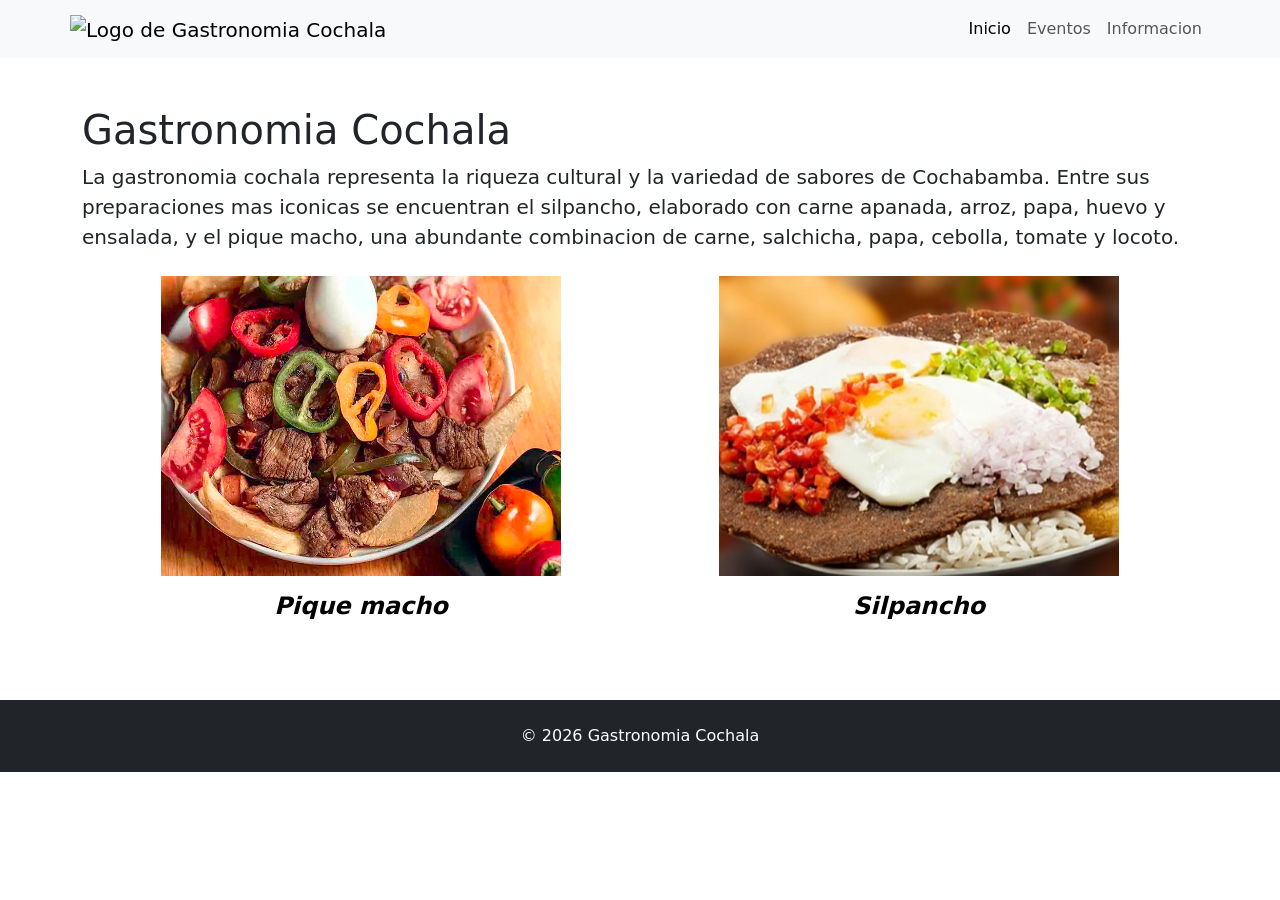
==== index.html @ 6222a1a5 "Add files via upload" ====
<!DOCTYPE html>
<html lang="es">
<head>
    <meta charset="UTF-8">
    <meta name="viewport" content="width=device-width, initial-scale=1.0">
    <title>Gastronomia Cochala</title>
    <link href="https://cdn.jsdelivr.net/npm/bootstrap@5.3.3/dist/css/bootstrap.min.css" rel="stylesheet">
</head>
<body>
    <header class="bg-light">
        <nav class="navbar navbar-expand-lg navbar-light container">
            <a class="navbar-brand" href="#">
                <img src="imagen/logo.png" alt="Logo de Gastronomia Cochala" width="80" class="img-fluid">
            </a>
            <button class="navbar-toggler" type="button" data-bs-toggle="collapse" data-bs-target="#menuPrincipal" aria-controls="menuPrincipal" aria-expanded="false" aria-label="Abrir menu">
                <span class="navbar-toggler-icon"></span>
            </button>
            <div class="collapse navbar-collapse" id="menuPrincipal">
                <div class="navbar-nav ms-auto">
                    <a class="nav-link active" aria-current="page" href="#inicio">Inicio</a>
                    <a class="nav-link" href="#eventos">Eventos</a>
                    <a class="nav-link" href="#informacion">Informacion</a>
                </div>
            </div>
        </nav>
    </header>

    <main id="inicio" class="container py-5">
        <h1>Gastronomia Cochala</h1>
        <p id="informacion" class="lead">La gastronomia cochala representa la riqueza cultural y la variedad de sabores de Cochabamba. Entre sus preparaciones mas iconicas se encuentran el silpancho, elaborado con carne apanada, arroz, papa, huevo y ensalada, y el pique macho, una abundante combinacion de carne, salchicha, papa, cebolla, tomate y locoto.</p>

        <table class="table table-borderless">
            <tr>
                <td class="text-center">
                    <img src="imagen/Pique%20macho%20cochabambino.webp" alt="Pique macho cochabambino" width="400" height="300">
                    <h2 class="h4 fw-semibold fst-italic mt-3">Pique macho</h2>
                </td>
                <td class="text-center">
                    <img src="imagen/silpancho-cochabambino-con-salchichas_web.jpg.webp" alt="Silpancho cochabambino con salchichas" width="400" height="300">
                    <h2 class="h4 fw-semibold fst-italic mt-3">Silpancho</h2>
                </td>
            </tr>
        </table>
    </main>

    <footer id="eventos" class="bg-dark text-white text-center py-4">
        <p class="mb-0">&copy; 2026 Gastronomia Cochala</p>
    </footer>

    <script src="https://cdn.jsdelivr.net/npm/bootstrap@5.3.3/dist/js/bootstrap.bundle.min.js"></script>
</body>
</html>
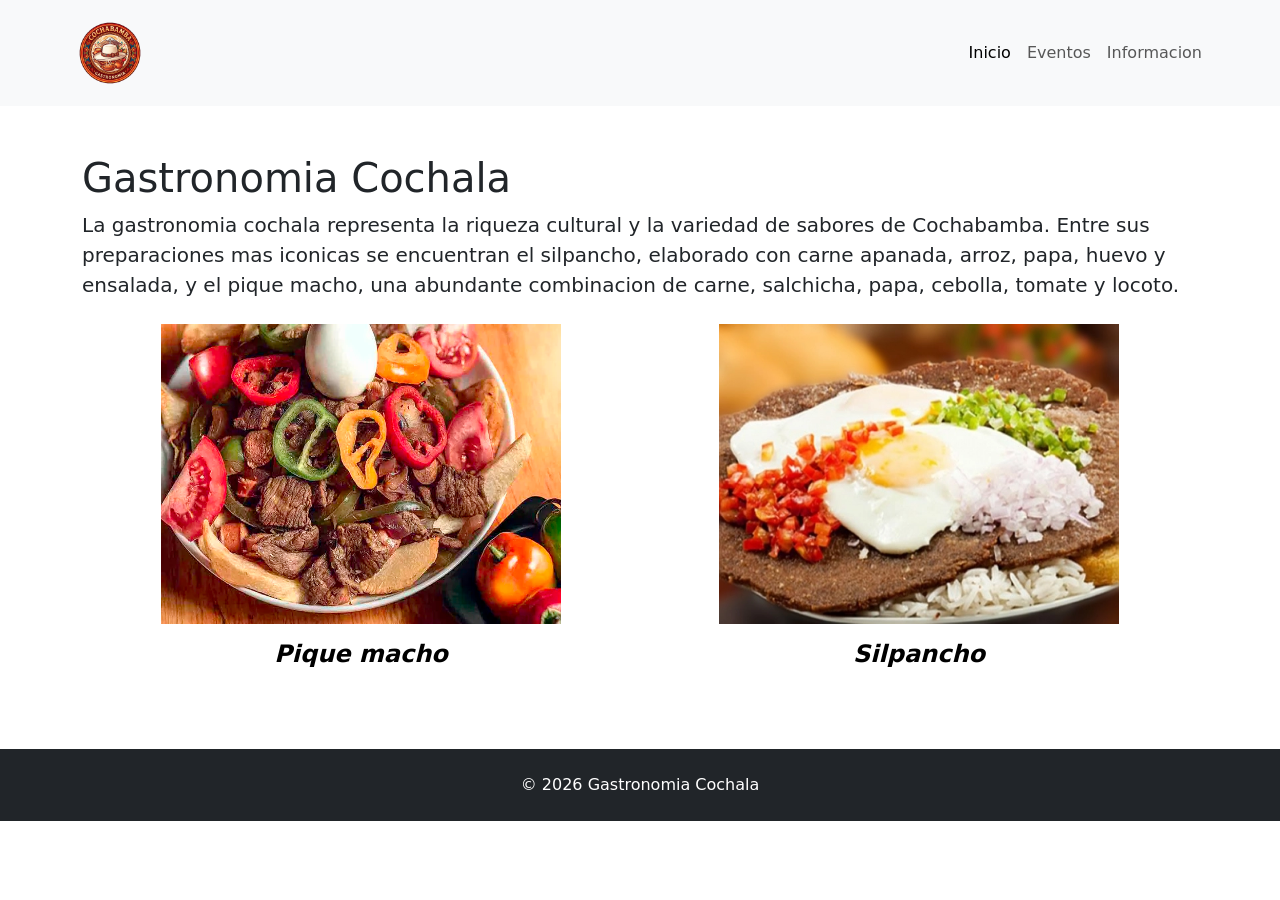
==== commit 2a472d0b: "Fix HTML formatting and update logo image source" ====
--- a/index.html
+++ b/index.html
@@ -10,7 +10,7 @@
     <header class="bg-light">
         <nav class="navbar navbar-expand-lg navbar-light container">
             <a class="navbar-brand" href="#">
-                <img src="imagen/logo.png" alt="Logo de Gastronomia Cochala" width="80" class="img-fluid">
+                <img src="imagen/logo.PNG" alt="Logo de Gastronomia Cochala" width="80" class="img-fluid">
             </a>
             <button class="navbar-toggler" type="button" data-bs-toggle="collapse" data-bs-target="#menuPrincipal" aria-controls="menuPrincipal" aria-expanded="false" aria-label="Abrir menu">
                 <span class="navbar-toggler-icon"></span>
@@ -49,4 +49,4 @@
 
     <script src="https://cdn.jsdelivr.net/npm/bootstrap@5.3.3/dist/js/bootstrap.bundle.min.js"></script>
 </body>
-</html>+</html>
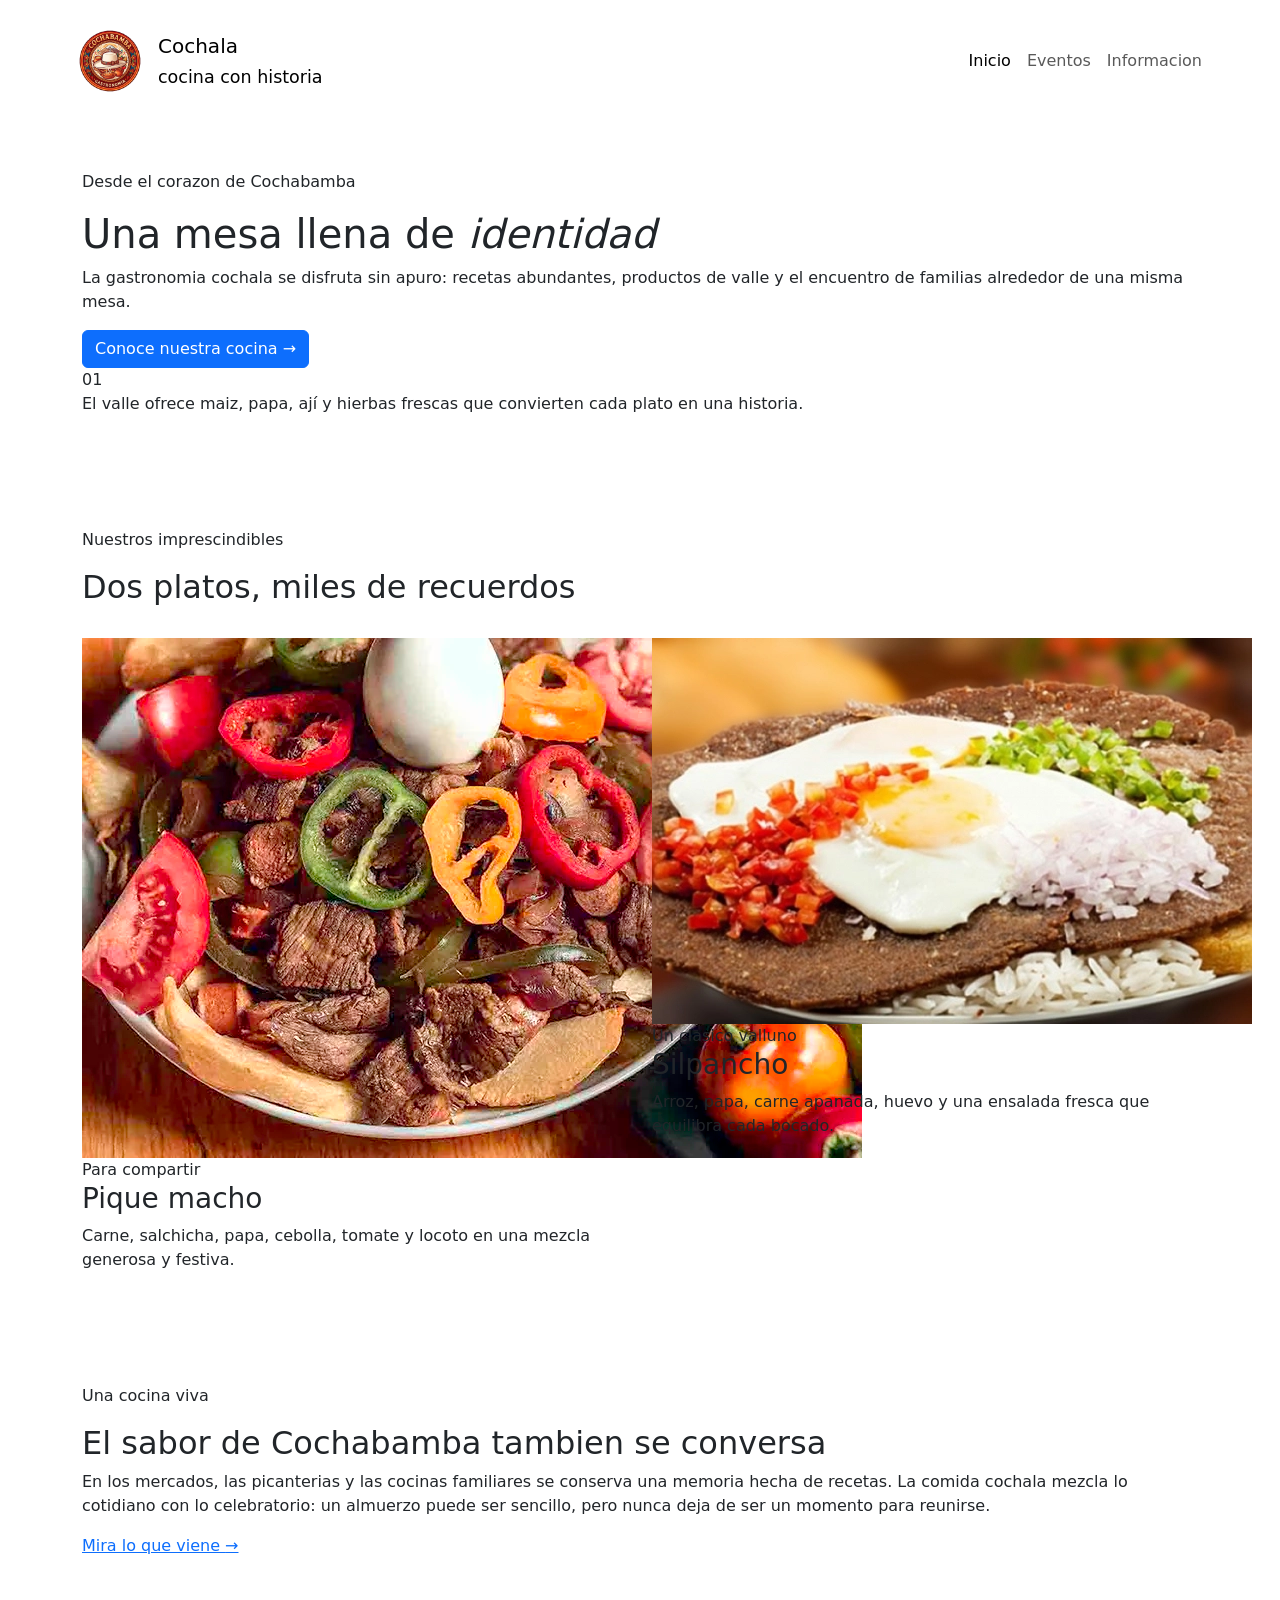
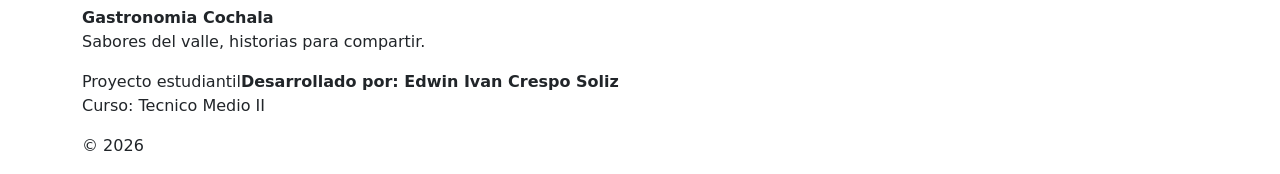
==== commit 45a56d54: "Refactor index.html for improved SEO and layout Added meta description and improved header structure" ====
--- a/index.html
+++ b/index.html
@@ -3,48 +3,86 @@
 <head>
     <meta charset="UTF-8">
     <meta name="viewport" content="width=device-width, initial-scale=1.0">
-    <title>Gastronomia Cochala</title>
+    <meta name="description" content="Sabores, historias y encuentros de la gastronomia cochabambina.">
+    <title>Gastronomia Cochala | Sabores que cuentan historias</title>
     <link href="https://cdn.jsdelivr.net/npm/bootstrap@5.3.3/dist/css/bootstrap.min.css" rel="stylesheet">
+    <link rel="stylesheet" href="estilos.css">
 </head>
-<body>
-    <header class="bg-light">
-        <nav class="navbar navbar-expand-lg navbar-light container">
-            <a class="navbar-brand" href="#">
+<body class="pagina-inicio">
+    <header class="site-header">
+        <nav class="navbar navbar-expand-lg container py-3">
+            <a class="navbar-brand d-flex align-items-center gap-2" href="index.html">
                 <img src="imagen/logo.PNG" alt="Logo de Gastronomia Cochala" width="80" class="img-fluid">
+                <span class="brand-name">Cochala<br><small>cocina con historia</small></span>
             </a>
             <button class="navbar-toggler" type="button" data-bs-toggle="collapse" data-bs-target="#menuPrincipal" aria-controls="menuPrincipal" aria-expanded="false" aria-label="Abrir menu">
                 <span class="navbar-toggler-icon"></span>
             </button>
             <div class="collapse navbar-collapse" id="menuPrincipal">
                 <div class="navbar-nav ms-auto">
-                    <a class="nav-link active" aria-current="page" href="#inicio">Inicio</a>
-                    <a class="nav-link" href="#eventos">Eventos</a>
-                    <a class="nav-link" href="#informacion">Informacion</a>
+                    <a class="nav-link active" aria-current="page" href="index.html">Inicio</a>
+                    <a class="nav-link" href="eventos.html">Eventos</a>
+                    <a class="nav-link" href="informacion.html">Informacion</a>
                 </div>
             </div>
         </nav>
     </header>
 
-    <main id="inicio" class="container py-5">
-        <h1>Gastronomia Cochala</h1>
-        <p id="informacion" class="lead">La gastronomia cochala representa la riqueza cultural y la variedad de sabores de Cochabamba. Entre sus preparaciones mas iconicas se encuentran el silpancho, elaborado con carne apanada, arroz, papa, huevo y ensalada, y el pique macho, una abundante combinacion de carne, salchicha, papa, cebolla, tomate y locoto.</p>
+    <main id="inicio">
+        <section class="hero container py-5">
+            <div class="hero-copy">
+                <p class="eyebrow">Desde el corazon de Cochabamba</p>
+                <h1>Una mesa llena de <em>identidad</em></h1>
+                <p class="hero-text">La gastronomia cochala se disfruta sin apuro: recetas abundantes, productos de valle y el encuentro de familias alrededor de una misma mesa.</p>
+                <a class="btn btn-primary" href="informacion.html">Conoce nuestra cocina <span aria-hidden="true">&rarr;</span></a>
+            </div>
+            <div class="hero-note">
+                <span class="note-number">01</span>
+                <p>El valle ofrece maiz, papa, ají y hierbas frescas que convierten cada plato en una historia.</p>
+            </div>
+        </section>
 
-        <table class="table table-borderless">
-            <tr>
-                <td class="text-center">
-                    <img src="imagen/Pique%20macho%20cochabambino.webp" alt="Pique macho cochabambino" width="400" height="300">
-                    <h2 class="h4 fw-semibold fst-italic mt-3">Pique macho</h2>
-                </td>
-                <td class="text-center">
-                    <img src="imagen/silpancho-cochabambino-con-salchichas_web.jpg.webp" alt="Silpancho cochabambino con salchichas" width="400" height="300">
-                    <h2 class="h4 fw-semibold fst-italic mt-3">Silpancho</h2>
-                </td>
-            </tr>
-        </table>
+        <section class="intro-band">
+            <div class="container py-5">
+                <div class="section-heading">
+                    <p class="eyebrow">Nuestros imprescindibles</p>
+                    <h2>Dos platos, miles de recuerdos</h2>
+                </div>
+                <div class="row g-4 mt-1">
+                    <div class="col-md-6">
+                        <article class="dish-card">
+                            <img src="imagen/Pique%20macho%20cochabambino.webp" alt="Pique macho cochabambino" loading="lazy">
+                            <div class="dish-info"><span>Para compartir</span><h3>Pique macho</h3><p>Carne, salchicha, papa, cebolla, tomate y locoto en una mezcla generosa y festiva.</p></div>
+                        </article>
+                    </div>
+                    <div class="col-md-6">
+                        <article class="dish-card">
+                            <img src="imagen/silpancho-cochabambino-con-salchichas_web.jpg.webp" alt="Silpancho cochabambino con salchichas" loading="lazy">
+                            <div class="dish-info"><span>Un clasico valluno</span><h3>Silpancho</h3><p>Arroz, papa, carne apanada, huevo y una ensalada fresca que equilibra cada bocado.</p></div>
+                        </article>
+                    </div>
+                </div>
+            </div>
+        </section>
+
+        <section class="container story-section py-5">
+            <div>
+                <p class="eyebrow">Una cocina viva</p>
+                <h2>El sabor de Cochabamba tambien se conversa</h2>
+            </div>
+            <div>
+                <p>En los mercados, las picanterias y las cocinas familiares se conserva una memoria hecha de recetas. La comida cochala mezcla lo cotidiano con lo celebratorio: un almuerzo puede ser sencillo, pero nunca deja de ser un momento para reunirse.</p>
+                <a class="text-link" href="eventos.html">Mira lo que viene <span aria-hidden="true">&rarr;</span></a>
+            </div>
+        </section>
     </main>
 
-    <footer id="eventos" class="bg-dark text-white text-center py-4">
-        <p class="mb-0">&copy; 2026 Gastronomia Cochala</p>
+    <footer class="site-footer">
+        <div class="container footer-content">
+            <div><strong>Gastronomia Cochala</strong><p>Sabores del valle, historias para compartir.</p></div>
+            <div class="footer-student"><span>Proyecto estudiantil</span><strong>Desarrollado por: Edwin Ivan Crespo Soliz</strong><p>Curso: Tecnico Medio II</p></div>
+            <p class="copyright">&copy; 2026</p>
+        </div>
     </footer>
 
     <script src="https://cdn.jsdelivr.net/npm/bootstrap@5.3.3/dist/js/bootstrap.bundle.min.js"></script>
